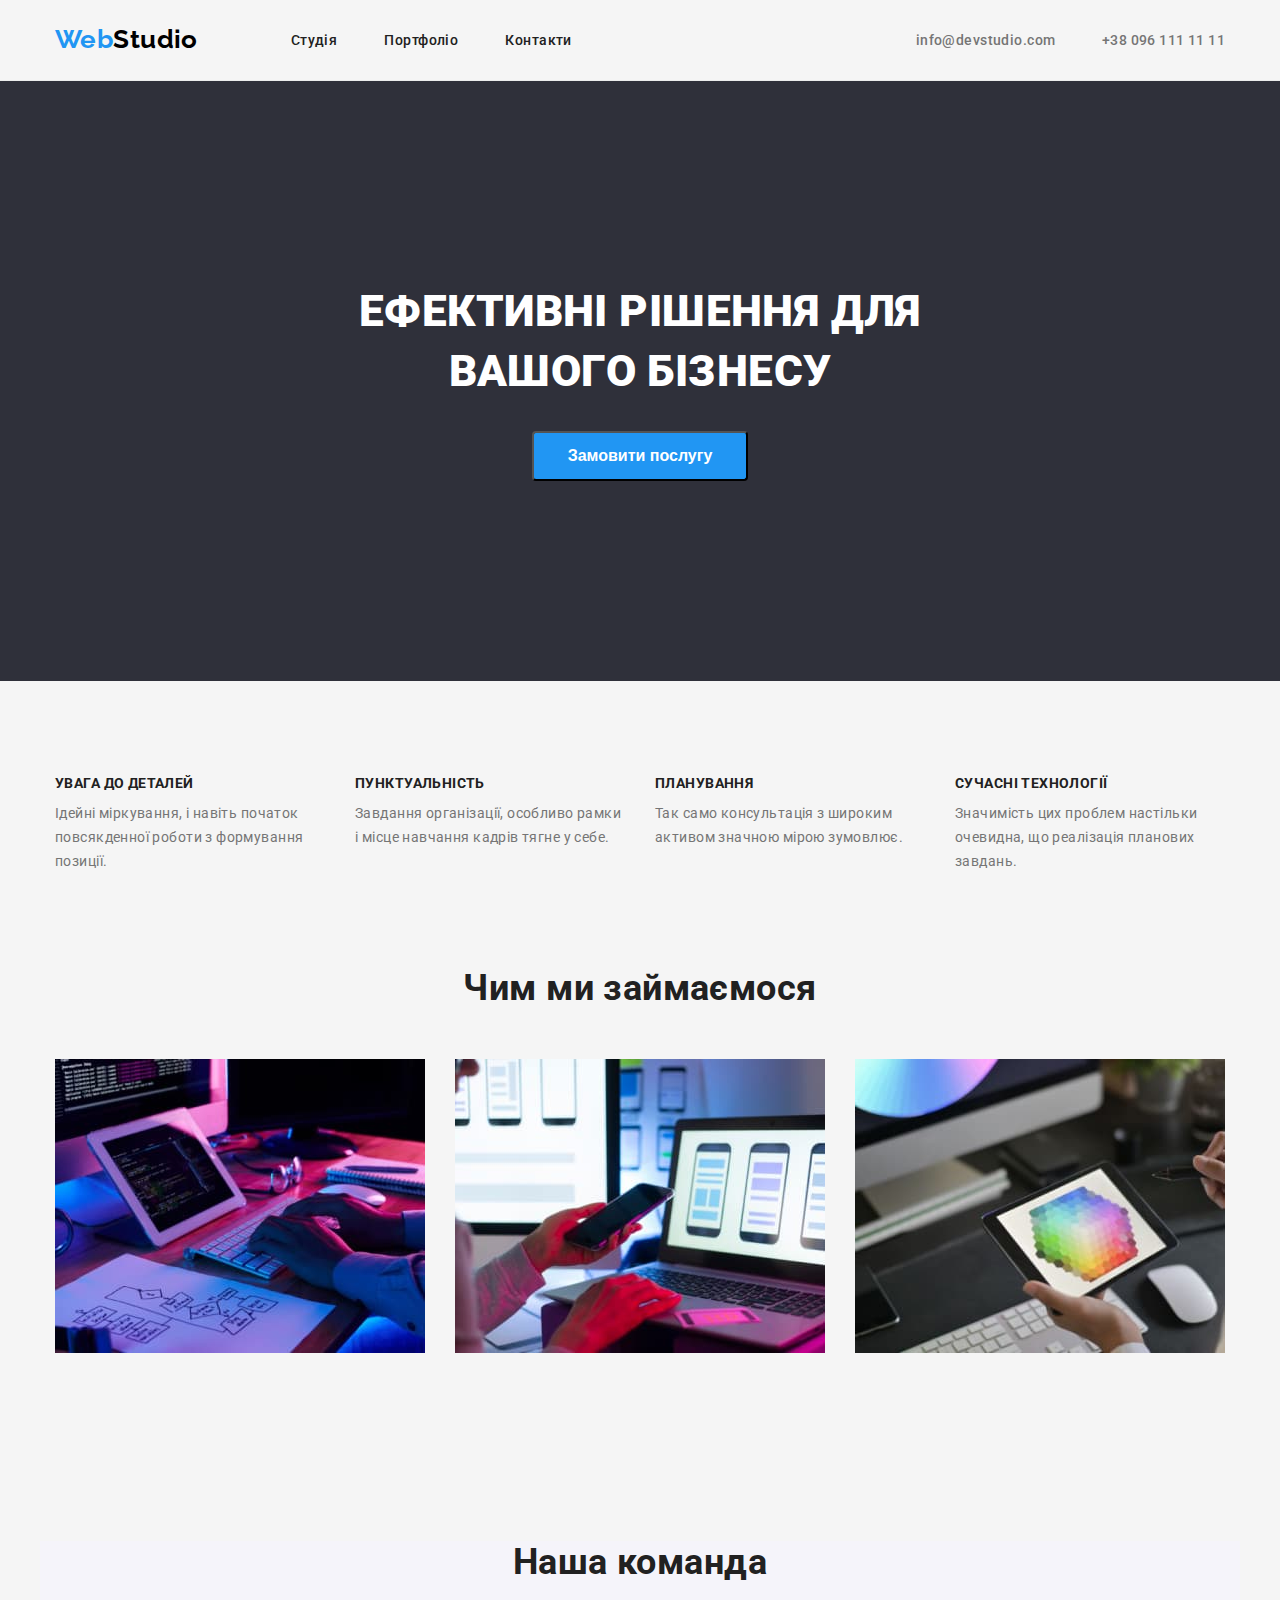
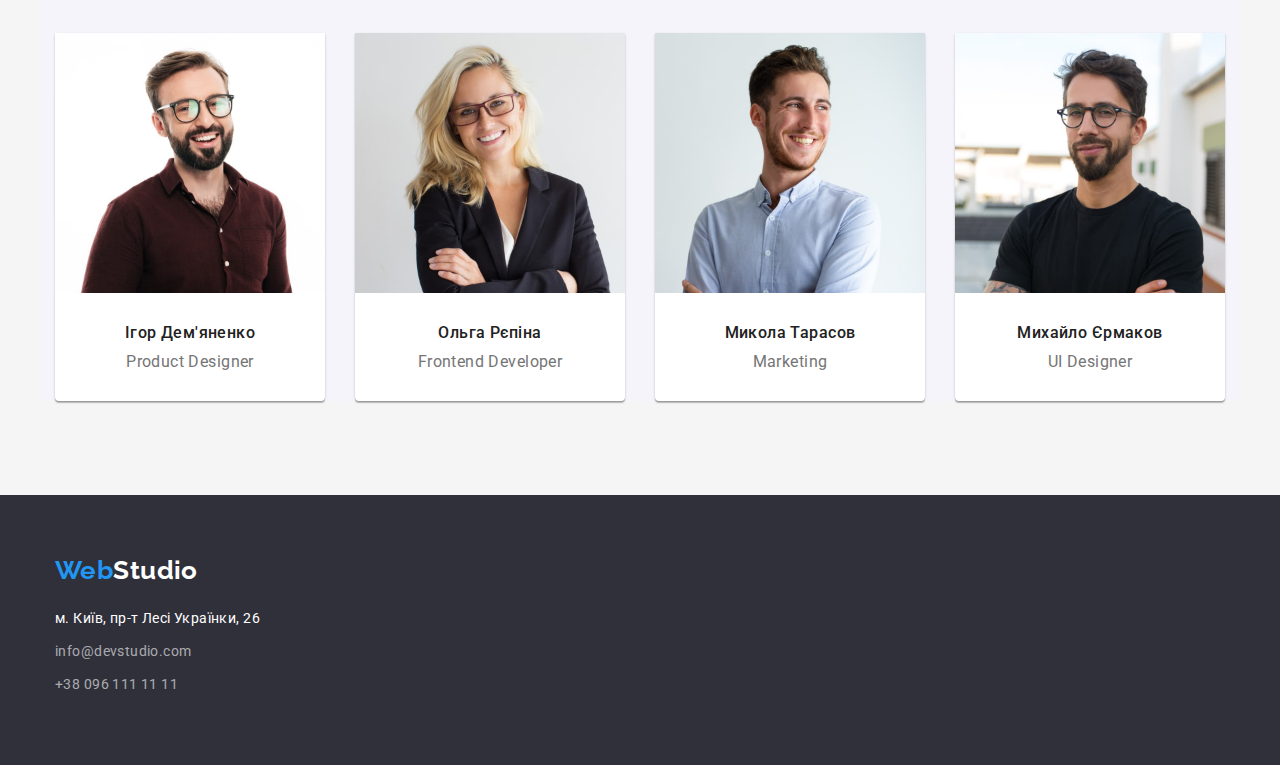
==== index.html @ bf43d02d "Initial commit" ====
<!DOCTYPE html>
<html lang="en">
  <head>
    <meta charset="UTF-8" />
    <meta http-equiv="X-UA-Compatible" content="IE=edge" />
    <meta name="viewport" content="width=device-width, initial-scale=1.0" />
    <link rel="preconnect" href="https://fonts.googleapis.com" />
    <link rel="preconnect" href="https://fonts.gstatic.com" crossorigin />
    <link
      href="https://fonts.googleapis.com/css2?family=Raleway:ital,wght@0,700;1,700&family=Roboto:ital,wght@0,400;0,500;0,700;0,900;1,400;1,500;1,700;1,900&display=swap"
      rel="stylesheet"
    />
    <link rel="stylesheet" href="./css/styles.css" />
    <title>Web Studio</title>
  </head>

  <body>
		<header class="header">
			<div class="header-container">
        <h1 class="logo">
          <a class="link" href="./index.html"><span>Web</span>Studio</a>
        </h1>
        <nav class="navbar">
          <ul class="list navbar-list">
            <li class="navbar-item">
              <a class="link" href="./index.html">Студія</a>
            </li>
            <li class="navbar-item">
              <a class="link" href="./portfolio.html">Портфоліо</a>
            </li>
            <li class="navbar-item"><a class="link" href="#">Контакти</a></li>
          </ul>
        </nav>
        <ul class="list contacts">
          <li class="header-email">
            <a class="link" href="mailto:info@devstudio.com"
              >info@devstudio.com</a
            >
          </li>
          <li class="header-phone">
            <a class="link" href="tell:+380961111111">+38 096 111 11 11</a>
          </li>
        </ul>
			</div>
		</header>
    <main class="main">
			<section class="section order">
				<div class="section-container order-container">
          <h2 class="order-title visually-hidden">Замовити послугу</h2>
          <p class="order-text">Ефективні рішення для вашого бізнесу</p>
          <button class="btn order-btn" type="button">Замовити послугу</button>
				</div>
			</section>
			<section class="section features">
				<div class="section-container features-container">
          <h2 class="features-title visually-hidden">What we do</h2>
          <ul class="list features-list">
            <li class="features-item">
              <h3 class="features-item-heading">УВАГА ДО ДЕТАЛЕЙ</h3>
              <p class="features-item_text">
                Ідейні міркування, і навіть початок повсякденної роботи з
                формування позиції.
              </p>
            </li>
            <li class="features-item">
              <h3 class="features-item-heading">ПУНКТУАЛЬНІСТЬ</h3>
              <p class="features-item_text">
                Завдання організації, особливо рамки і місце навчання кадрів
                тягне у себе.
              </p>
            </li>
            <li class="features-item">
              <h3 class="features-item-heading">ПЛАНУВАННЯ</h3>
              <p class="features-item_text">
                Так само консультація з широким активом значною мірою зумовлює.
              </p>
            </li>
            <li class="features-item last-item">
              <h3 class="features-item-heading">СУЧАСНІ ТЕХНОЛОГІЇ</h3>
              <p class="features-item_text">
                Значимість цих проблем настільки очевидна, що реалізація
                планових завдань.
              </p>
            </li>
          </ul>
				</div>
			</section>
			<section class="section tasks">
				<div class="section-container tasks-container">
          <h2 class="tasks-heading">Чим ми займаємося</h2>
          <ul class="list tasks-list">
            <li class="tasks-item">
              <a class="link" href="#"
                ><img
                  src="./images/tasks/tasks-1.jpg"
                  alt="hackerman"
                  class="tasks-img"
                  width="370"
              /></a>
            </li>
            <li class="tasks-item">
              <a class="link" href="#"
                ><img
                  src="./images/tasks/tasks-2.jpg"
                  alt="hackerman-with-phone"
                  class="tasks-img"
                  width="370"
              /></a>
            </li>
            <li class="tasks-item">
              <a class="link" href="#"
                ><img
                  src="./images/tasks/tasks-3.jpg"
                  alt="hackerman-with-tablet"
                  class="tasks-img"
                  width="370"
              /></a>
            </li>
          </ul>
				</div>
			</section>
			<section class="section team">
				<div class="section-container team-container">
          <h2 class="team-heading">Наша команда</h2>
          <ul class="list team-list">
            <li class="team-item">
              <img
                src="./images/team/team-1.jpg"
                alt="Photo of Ihor"
                class="team-img"
                width="270"
              />
              <div class="team-item-text">
								<p class="team-name">Ігор Дем'яненко</p>
								<p class="team-job">Product Designer</p>
							</div>
            </li>
            <li class="team-item">
              <img
                src="./images/team/team-2.jpg"
                alt="Photo of Olga"
                class="team-img"
                width="270"
              />
              <div class="team-item-text">
								<p class="team-name">Ольга Рєпіна</p>
								<p class="team-job">Frontend Developer</p>
							</div>
            </li>
            <li class="team-item">
              <img
                src="./images/team/team-3.jpg"
                alt="Photo of Mikola"
                class="team-img"
                width="270"
              />
              <div class="team-item-text">
								<p class="team-name">Микола Тарасов</p>
								<p class="team-job">Marketing</p>
							</div>
            </li>
            <li class="team-item">
              <img
                src="./images/team/team-4.jpg"
                alt="Photo of Mikhailo"
                class="team-img"
                width="270"
              />
              <div class="team-item-text">
								<p class="team-name">Михайло Єрмаков</p>
								<p class="team-job">UI Designer</p>
							</div>
            </li>
          </ul>
				</div>
			</section>
    </main>
		<footer class="footer">
			<div class="footer-container">
        <p class="logo footer-logo">
          <a class="link" href="./index.html"><span>Web</span>Studio</a>
        </p>
        <address class="footer-address">
          <p>м. Київ, пр-т Лесі Українки, 26</p>
          <p>
            <a class="link footer-link" href="mailto:info@devstudio.com"
              >info@devstudio.com</a
            >
          </p>
          <p>
            <a class="link footer-link" href="tel:+380961111111"
              >+38 096 111 11 11</a
            >
          </p>
        </address>
			</div>
		</footer>
  </body>
</html>
---- css/styles.css ----
* {
	box-sizing: border-box;
}

h1,
h2,
h3,
h4,
h5,
h6,
p {
  margin-top: 0;
  margin-bottom: 0;
}

ul,
ol {
  margin-top: 0;
  margin-bottom: 0;
  padding-left: 0;
}

img {
  display: block;
}

.list {
  list-style: none;
}

.link {
	text-decoration: none;
	color: inherit;
}

button {
  cursor: pointer;
}
.visually-hidden {
  position: absolute;
  width: 1px;
  height: 1px;
  margin: -1px;
  padding: 0;
  overflow: hidden;
  border: 0;
  clip: rect(0 0 0 0);
}

body {
	margin: 0 auto;
	padding: 0;
	font-family: "Roboto", sans-serif;
	font-style: normal;
	font-weight: 500;
	font-size: 14px;
	line-height: 16px;
	background-color: #F5F5F5;
	color: #212121;
	letter-spacing: 0.03em;
}

.list, 
.list li {
	list-style: none;
	padding-left: 0;
	display: inline-block;
}

.section {
	padding: 94px 0;
}

/* ============= header ============ */
.header-container,
.section-container,
.footer-container {
	max-width: 1200px;
	margin: 0 auto;
	padding-right: 15px;
	padding-left: 15px;
}

.header {
	border-bottom: 1px solid #ECECEC;
}

.header-container {
	display: flex;
	align-items: center;
	padding-top: 24px;
	padding-bottom: 25px;
}

.logo {
	font-family: "Raleway", sans-serif;
	font-weight: 700;
	font-size: 26px;
	line-height: 31px;
	color: #000;
	margin-right: 93px;
}
.logo span {
	color: #2196F3
}
.link:hover,
.link:focus {
	color: #2196F3;

}
.navbar-list {
	display: flex;
	justify-content: space-between;
	width: 281px;
	margin-right: 344px;
}
.contacts {
	display: flex;
	justify-content: space-between;
	width: 100%;
	color: #757575;
}
/* ============== order section ============== */
.order-container {
	display: flex;
	flex-direction: column;
	align-items: center;
}
.order {
	background-color: #2F303A;
	padding: 200px 0;
}

.order-text {
	max-width: 696px;
	font-weight: 900;
	font-size: 44px;
	line-height: 60px;
	text-align: center;
	text-transform: uppercase;
	color: #FFF;
	margin-bottom: 30px;
}

.order-btn {
	width: 216px;
	height: 50px;
	border-radius: 4px;
	background: #2196F3;
	color: #FFF;
	font-weight: 700;
	font-size: 16px;
	line-height: 30px;
}

/* ============= features section ============= */

.features {
	padding-bottom: 0;
}

.features-item {
	width: 270px;
}

.features-list {
	display: flex;
	justify-content: space-between;
}

.features-item-heading {
	font-weight: 700;
	font-size: 14px;
	line-height: 16px;
	margin-bottom: 10px;
}
.features-item_text {
	font-weight: 400;
	font-size: 14px;
	line-height: 24px;
	color: #757575;
}

/* ============ tasks section ============= */

.team-container {
	background-color: #F5F4FA;
}

.tasks-heading,
.team-heading {
	font-weight: 700;
	font-size: 36px;
	line-height: 42px;
	text-align: center;
	margin-bottom: 50px;
}

.tasks-list {
	display: flex;
	justify-content: space-between;
}

/* ============= team section ============= */

.team-list {
	display: flex;
	justify-content: space-between;
}

.team-item {
	background: #FFFFFF;
	box-shadow: 0px 1px 3px rgba(0, 0, 0, 0.12), 0px 1px 1px rgba(0, 0, 0, 0.14), 0px 2px 1px rgba(0, 0, 0, 0.2);
	border-radius: 0px 0px 4px 4px;
	border-top: none;
}

.team-item-text {
	text-align: center;
}

.team-name {
	font-size: 16px;
	line-height: 19px;
	margin-top: 30px;
	margin-bottom: 10px;
}

.team-job {
	font-weight: 400;
	font-size: 16px;
	line-height: 19px;
	color: #757575;
	margin-bottom: 30px;
}

/* ============= footer =============== */

.footer {
	background-color: #2F303A;
}

.footer-logo {
	color: #fff;
	padding-top: 60px;
	padding-bottom: 20px;

}
.footer-address {
	font-weight: 400;
	font-size: 14px;
	line-height: 24px;
	color: #FFFFFF;
	font-style: normal;
	padding-bottom: 60px;
}

.footer-address p {
	padding-bottom: 9px;
}

.footer-link {
	color: rgba(255, 255, 255, 0.6);
}

/* ================= *** portfolio.html *** ================ */

.projects {
	background: #F5F5F5;
}

.projects-sort-list {
	text-align: center;
	width: 100%;
	margin-bottom: 50px;
}
.projects-sort-btn {
	background: #F5F4FA;
	border-radius: 4px;
	border: 0;
	padding: 6px 22px;
}
.projects-sort-btn:hover,
.projects-sort-btn:focus {
	background: #2196F3;
	box-shadow: 0px 3px 1px rgba(0, 0, 0, 0.1), 0px 1px 2px rgba(0, 0, 0, 0.08), 0px 2px 2px rgba(0, 0, 0, 0.12);
	color: #FFF;
}

.projects-card-list {
	display: flex;
	flex-wrap: wrap;
	justify-content: space-between;
	row-gap: 30px;
}

.projects-card-item {
	
}

.projects-card-text {
	padding-top: 20px;
	padding-bottom: 20px;
	padding-left: 24px;
	background-color: #fff;
	border: 1px solid #EEEEEE;
	border-top: none;
}

.projects-card-name {
	font-weight: 700;
	font-size: 18px;
	line-height: 36px;
	/* margin-left: 24px; */
}
.projects-card-type {
	font-weight: 400;
	font-size: 16px;
	line-height: 30px;
	color: #757575;
	/* margin-left: 24px; */
}
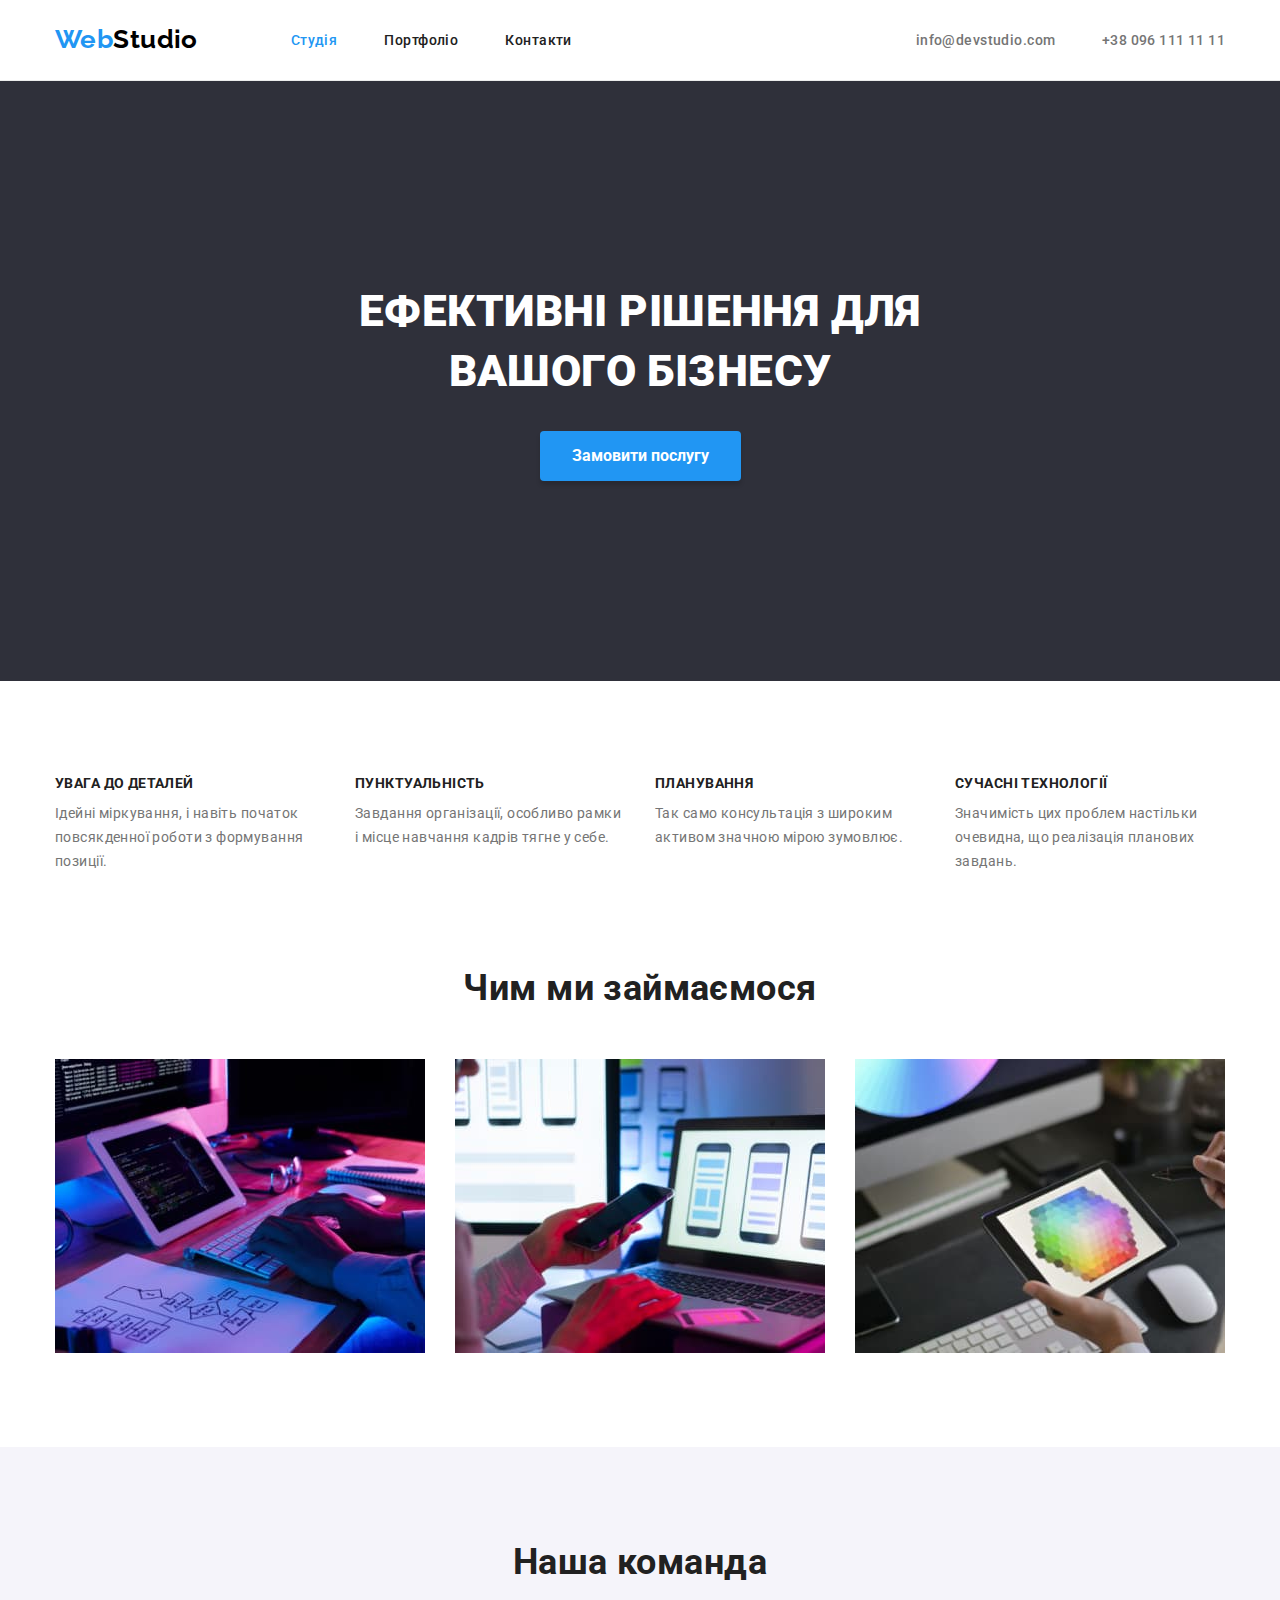
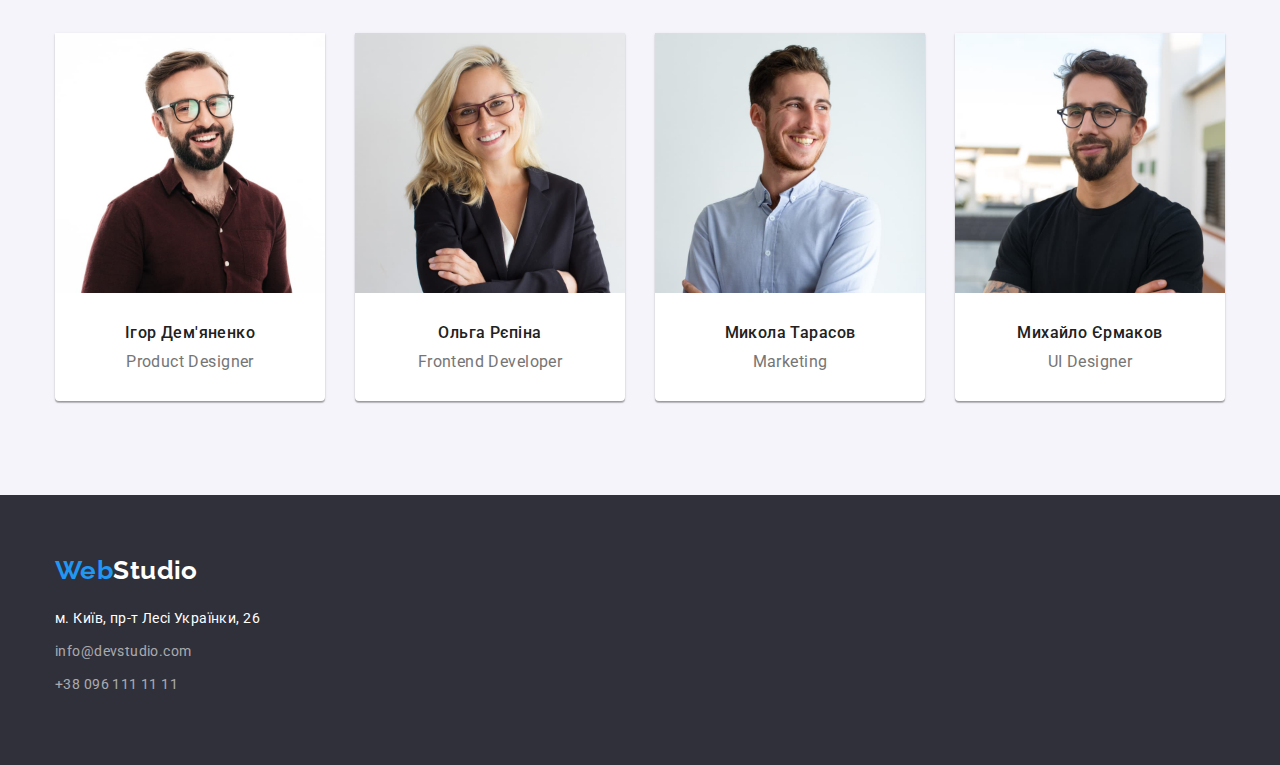
==== commit 1b033503: "Made changes according to mentor's insrtuctions" ====
--- a/index.html
+++ b/index.html
@@ -23,7 +23,7 @@
         <nav class="navbar">
           <ul class="list navbar-list">
             <li class="navbar-item">
-              <a class="link" href="./index.html">Студія</a>
+              <a class="link active-page" href="./index.html">Студія</a>
             </li>
             <li class="navbar-item">
               <a class="link" href="./portfolio.html">Портфоліо</a>
--- a/css/styles.css
+++ b/css/styles.css
@@ -55,7 +55,6 @@
 	font-weight: 500;
 	font-size: 14px;
 	line-height: 16px;
-	background-color: #F5F5F5;
 	color: #212121;
 	letter-spacing: 0.03em;
 }
@@ -100,13 +99,16 @@
 	color: #000;
 	margin-right: 93px;
 }
+.logo .link:hover,
+.logo .link:focus {
+	color: inherit;
+}
 .logo span {
 	color: #2196F3
 }
 .link:hover,
 .link:focus {
 	color: #2196F3;
-
 }
 .navbar-list {
 	display: flex;
@@ -114,12 +116,25 @@
 	width: 281px;
 	margin-right: 344px;
 }
+
+.active-page {
+	color: #2196F3;
+}
+
 .contacts {
 	display: flex;
 	justify-content: space-between;
 	width: 100%;
 	color: #757575;
 }
+
+/* ====================== *** components *** ===================== */
+
+.btn {
+	font-family: inherit;
+	font-size: 16px;
+}
+
 /* ============== order section ============== */
 .order-container {
 	display: flex;
@@ -143,14 +158,15 @@
 }
 
 .order-btn {
-	width: 216px;
-	height: 50px;
-	border-radius: 4px;
 	background: #2196F3;
 	color: #FFF;
 	font-weight: 700;
 	font-size: 16px;
 	line-height: 30px;
+	padding: 10px 32px;
+	border: none;
+	border-radius: 4px;
+	box-shadow: 0px 4px 4px rgba(0, 0, 0, 0.15);
 }
 
 /* ============= features section ============= */
@@ -183,7 +199,7 @@
 
 /* ============ tasks section ============= */
 
-.team-container {
+.team {
 	background-color: #F5F4FA;
 }
 
@@ -265,10 +281,6 @@
 
 /* ================= *** portfolio.html *** ================ */
 
-.projects {
-	background: #F5F5F5;
-}
-
 .projects-sort-list {
 	text-align: center;
 	width: 100%;
@@ -276,9 +288,18 @@
 }
 .projects-sort-btn {
 	background: #F5F4FA;
+	line-height: 26px;
+	letter-spacing: 0.03em;
 	border-radius: 4px;
-	border: 0;
+	border: none;
 	padding: 6px 22px;
+}
+.active-btn {
+	padding-left: 25px;
+	padding-right: 25px;
+	background: #2196F3;
+	color: #FFF;
+	box-shadow: 0px 3px 1px rgba(0, 0, 0, 0.1), 0px 1px 2px rgba(0, 0, 0, 0.08), 0px 2px 2px rgba(0, 0, 0, 0.12);
 }
 .projects-sort-btn:hover,
 .projects-sort-btn:focus {
@@ -292,10 +313,6 @@
 	flex-wrap: wrap;
 	justify-content: space-between;
 	row-gap: 30px;
-}
-
-.projects-card-item {
-	
 }
 
 .projects-card-text {
@@ -311,12 +328,10 @@
 	font-weight: 700;
 	font-size: 18px;
 	line-height: 36px;
-	/* margin-left: 24px; */
 }
 .projects-card-type {
 	font-weight: 400;
 	font-size: 16px;
 	line-height: 30px;
 	color: #757575;
-	/* margin-left: 24px; */
 }